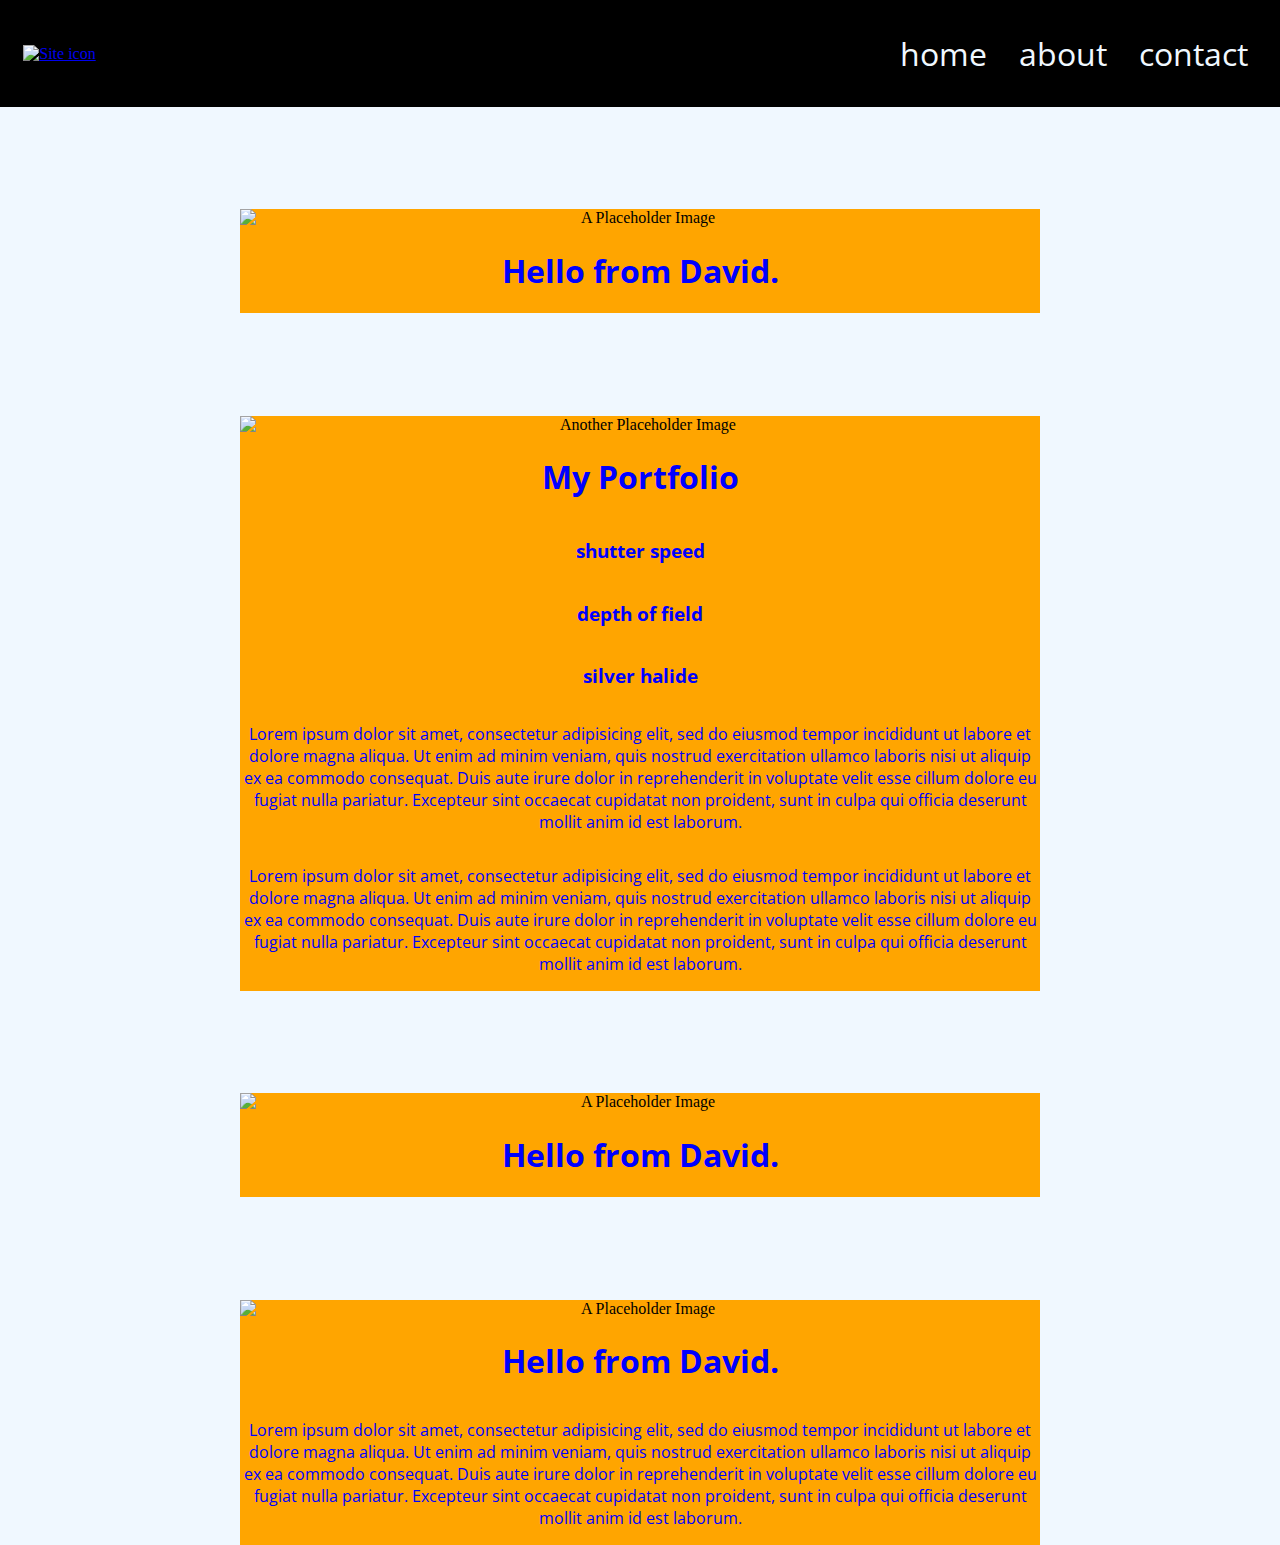
==== index.html @ 85face76 "Added placeholder images, testing and improving page layout" ====
<!DOCTYPE html>
<html lang="en" dir="ltr">
  <head>
    <meta charset="utf-8">
    <link rel="stylesheet" type="text/css" href="style.css">
    <link href="https://fonts.googleapis.com/css?family=Open+Sans" rel="stylesheet">
    <title>David Kolia's Portfolio - Welcome</title>
  </head>


  <body>
    <header class="navBar" role="navigation banner">
      <nav>
        <div class="navIcon">
          <a href="index.html"><img src="/Users/kyder/funky-ducks/portfolio/MyPortfolio/icon1.svg" class="navIcon" alt="Site icon"></img></a>
        </div>
        <div class="navUl">
          <ul>
            <li><a href="index.html" title="Home">home</a></li>
            <li><a href="about.html" title="About David">about</a></li>
            <li><a href="contact.html" title="Contact David">contact</a></li>
          </ul>
        </div>
      </nav>
    </header>




    <main role="main">
      <div class="card">
        <img alt="A Placeholder Image" src="https://i.redd.it/dtoygjvgt0i11.jpg">
        <h1>Hello from David.</h1>
      </div>

      <div class="card">
        <img alt="Another Placeholder Image" src="https://i.redditmedia.com/lWVSqKm1hekhUje8AcGCJel93GcXAsW_cVr0t3EjQbw.jpg?w=722&s=10fbfb83dac9afcf5b5e076b40f13244">
        <h1>My Portfolio</h1>
        <h3>shutter speed</h3>
        <h3>depth of field</h3>
        <h3>silver halide</h3>
        <p>Lorem ipsum dolor sit amet, consectetur adipisicing elit, sed do eiusmod tempor incididunt ut labore et dolore magna aliqua. Ut enim ad minim veniam, quis nostrud exercitation ullamco laboris nisi ut aliquip ex ea commodo consequat. Duis aute irure dolor in reprehenderit in voluptate velit esse cillum dolore eu fugiat nulla pariatur. Excepteur sint occaecat cupidatat non proident, sunt in culpa qui officia deserunt mollit anim id est laborum.</p>
        <p>Lorem ipsum dolor sit amet, consectetur adipisicing elit, sed do eiusmod tempor incididunt ut labore et dolore magna aliqua. Ut enim ad minim veniam, quis nostrud exercitation ullamco laboris nisi ut aliquip ex ea commodo consequat. Duis aute irure dolor in reprehenderit in voluptate velit esse cillum dolore eu fugiat nulla pariatur. Excepteur sint occaecat cupidatat non proident, sunt in culpa qui officia deserunt mollit anim id est laborum.</p>
      </div>

      <div class="card">
        <img alt="A Placeholder Image" src="https://i.redditmedia.com/xhCkfOtULFR5LyXJJDO8wZpYkmNtkreh0zUgO3Hb8dA.jpg?w=720&s=23a09dd692f3dd62eda99cc681eb18fd">
        <h1>Hello from David.</h1>
      </div>

      <div class="card">
        <img alt="A Placeholder Image" src="https://i.imgur.com/Go2mxqg.jpg">
        <h1>Hello from David.</h1>
        <p>Lorem ipsum dolor sit amet, consectetur adipisicing elit, sed do eiusmod tempor incididunt ut labore et dolore magna aliqua. Ut enim ad minim veniam, quis nostrud exercitation ullamco laboris nisi ut aliquip ex ea commodo consequat. Duis aute irure dolor in reprehenderit in voluptate velit esse cillum dolore eu fugiat nulla pariatur. Excepteur sint occaecat cupidatat non proident, sunt in culpa qui officia deserunt mollit anim id est laborum.</p>
      </div>

    </main>
  </body>
</html>
---- style.css ----
body {
  margin: 0;
  padding: 0;
  background-color: aliceblue;
}



/* Beginning of Header Styles */

/* Sets up nav container to fill the space, flex contents, and set their positions */
nav {
  width: 100%;
  background-color: black;
  display: flex;
  justify-content: space-between;
  align-items: center;
  filter: drop-shadow(5px, 5px, 0);
}

/* Virtuals and minimums to ensure consistent, but flexible and responsive sizing of icon with typical viewports */
.navIcon {
  min-width: 7vw;
  max-width: 7vw;
  margin: 1.7%;
  display: flex;
  align-items: center;
}

/* Font and sizing established */
.navUl ul {
  font-family: "Open Sans", sans-serif;
  font-size: 2em;
  display: flex;
  justify-content: space-around;
}

/* Positioning and styling for the li elements */
.navUl li {
  margin-right: 1em;
}

/* Removes defaults and adds styling */
.navUl a {
  text-decoration: none;
  color: aliceblue;
}

/* End of Header Styles */



main {
  display: flex;
  flex-wrap: wrap;
  justify-content: space-evenly;
}



.card {
  min-width: 800px;
  width: 40vw;
  margin-top: 8vw;
  background-color: orange;
  display: flex;
  justify-content: center;
  flex-wrap: wrap;
  text-align: center;
}

.card img {
  width: 100%;
}




h1 {
  font-family: "Open Sans", sans-serif;
  color: blue;
  width: 100%;
}

h2 {
    font-family: "Open Sans", sans-serif;
    color: blue;
    font-size: 4em;
    width: 100%;
}

h3 {
    font-family: "Open Sans", sans-serif;
    color: blue;
    width: 100%;
}

p {
    font-family: "Open Sans", sans-serif;
    color: blue;
    width: 100%;
}
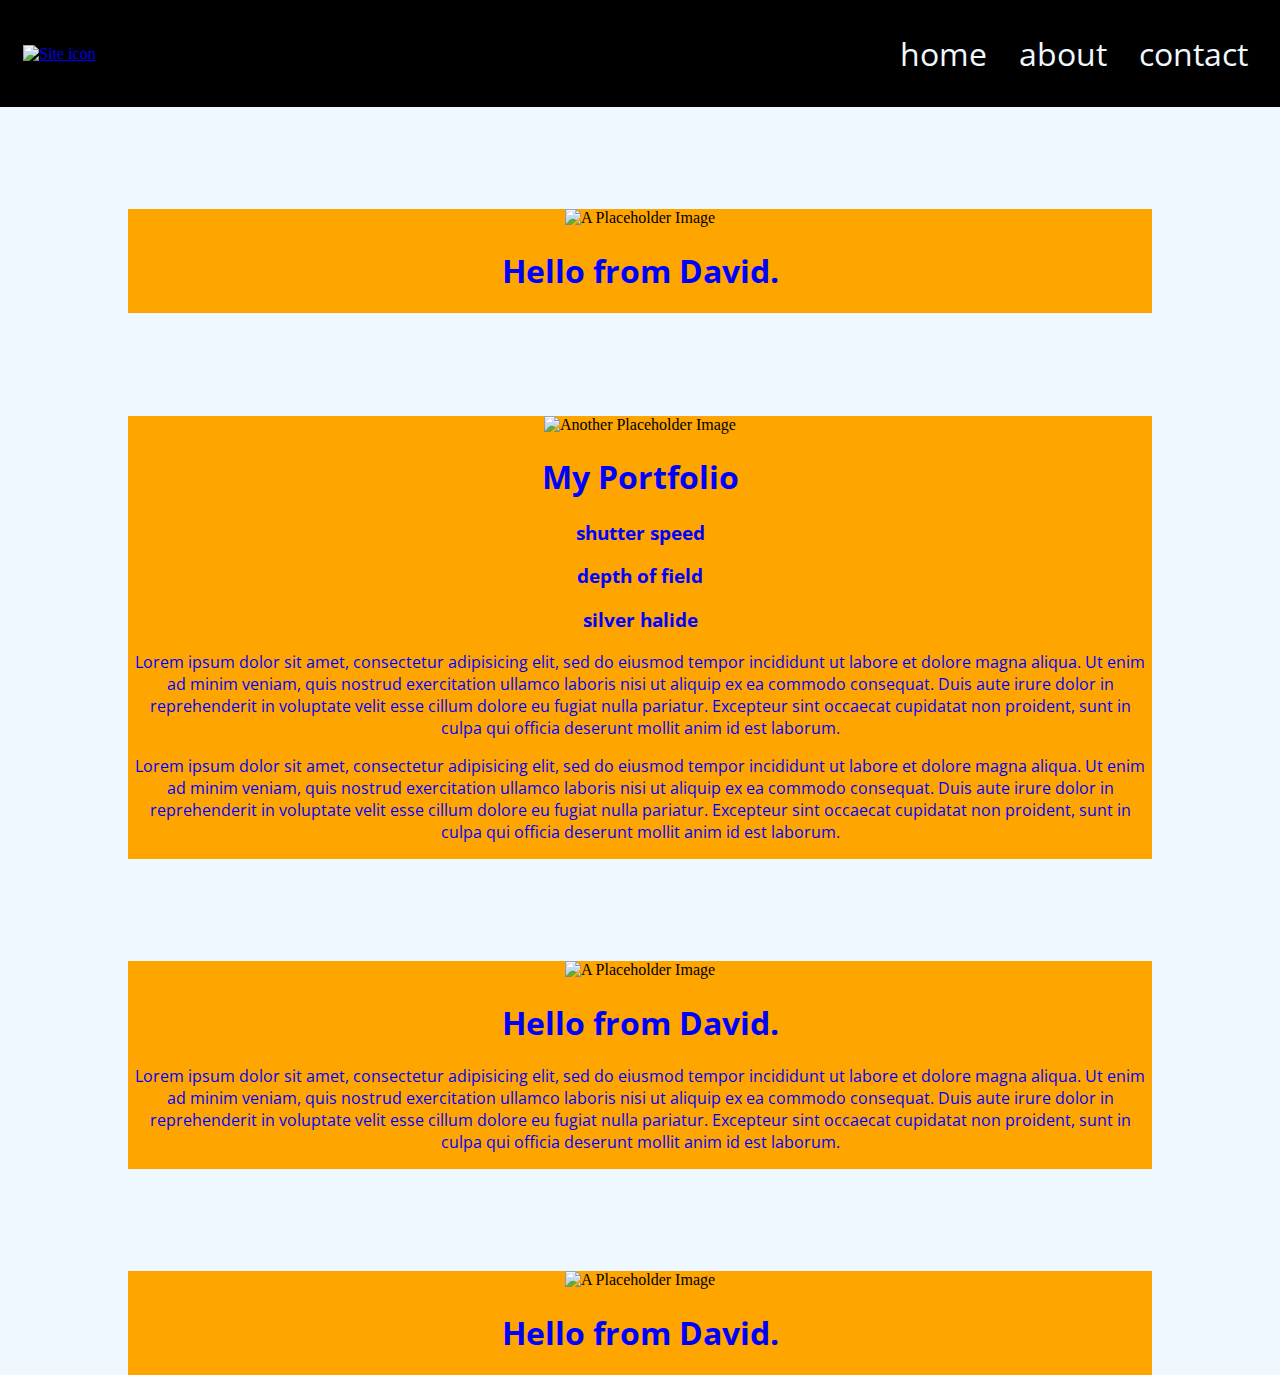
==== commit c67e6285: "Improved overall flow of flexbox layout" ====
--- a/index.html
+++ b/index.html
@@ -44,16 +44,16 @@
       </div>
 
       <div class="card">
-        <img alt="A Placeholder Image" src="https://i.redditmedia.com/xhCkfOtULFR5LyXJJDO8wZpYkmNtkreh0zUgO3Hb8dA.jpg?w=720&s=23a09dd692f3dd62eda99cc681eb18fd">
-        <h1>Hello from David.</h1>
-      </div>
-
-      <div class="card">
         <img alt="A Placeholder Image" src="https://i.imgur.com/Go2mxqg.jpg">
         <h1>Hello from David.</h1>
         <p>Lorem ipsum dolor sit amet, consectetur adipisicing elit, sed do eiusmod tempor incididunt ut labore et dolore magna aliqua. Ut enim ad minim veniam, quis nostrud exercitation ullamco laboris nisi ut aliquip ex ea commodo consequat. Duis aute irure dolor in reprehenderit in voluptate velit esse cillum dolore eu fugiat nulla pariatur. Excepteur sint occaecat cupidatat non proident, sunt in culpa qui officia deserunt mollit anim id est laborum.</p>
       </div>
 
+      <div class="card">
+        <img alt="A Placeholder Image" src="https://i.redditmedia.com/xhCkfOtULFR5LyXJJDO8wZpYkmNtkreh0zUgO3Hb8dA.jpg?w=720&s=23a09dd692f3dd62eda99cc681eb18fd">
+        <h1>Hello from David.</h1>
+      </div>
+
     </main>
   </body>
 </html>
--- a/style.css
+++ b/style.css
@@ -59,18 +59,16 @@
 
 
 .card {
-  min-width: 800px;
+  min-width: 80%;
   width: 40vw;
   margin-top: 8vw;
   background-color: orange;
-  display: flex;
-  justify-content: center;
-  flex-wrap: wrap;
   text-align: center;
 }
 
 .card img {
   width: 100%;
+  height: auto;
 }
 
 
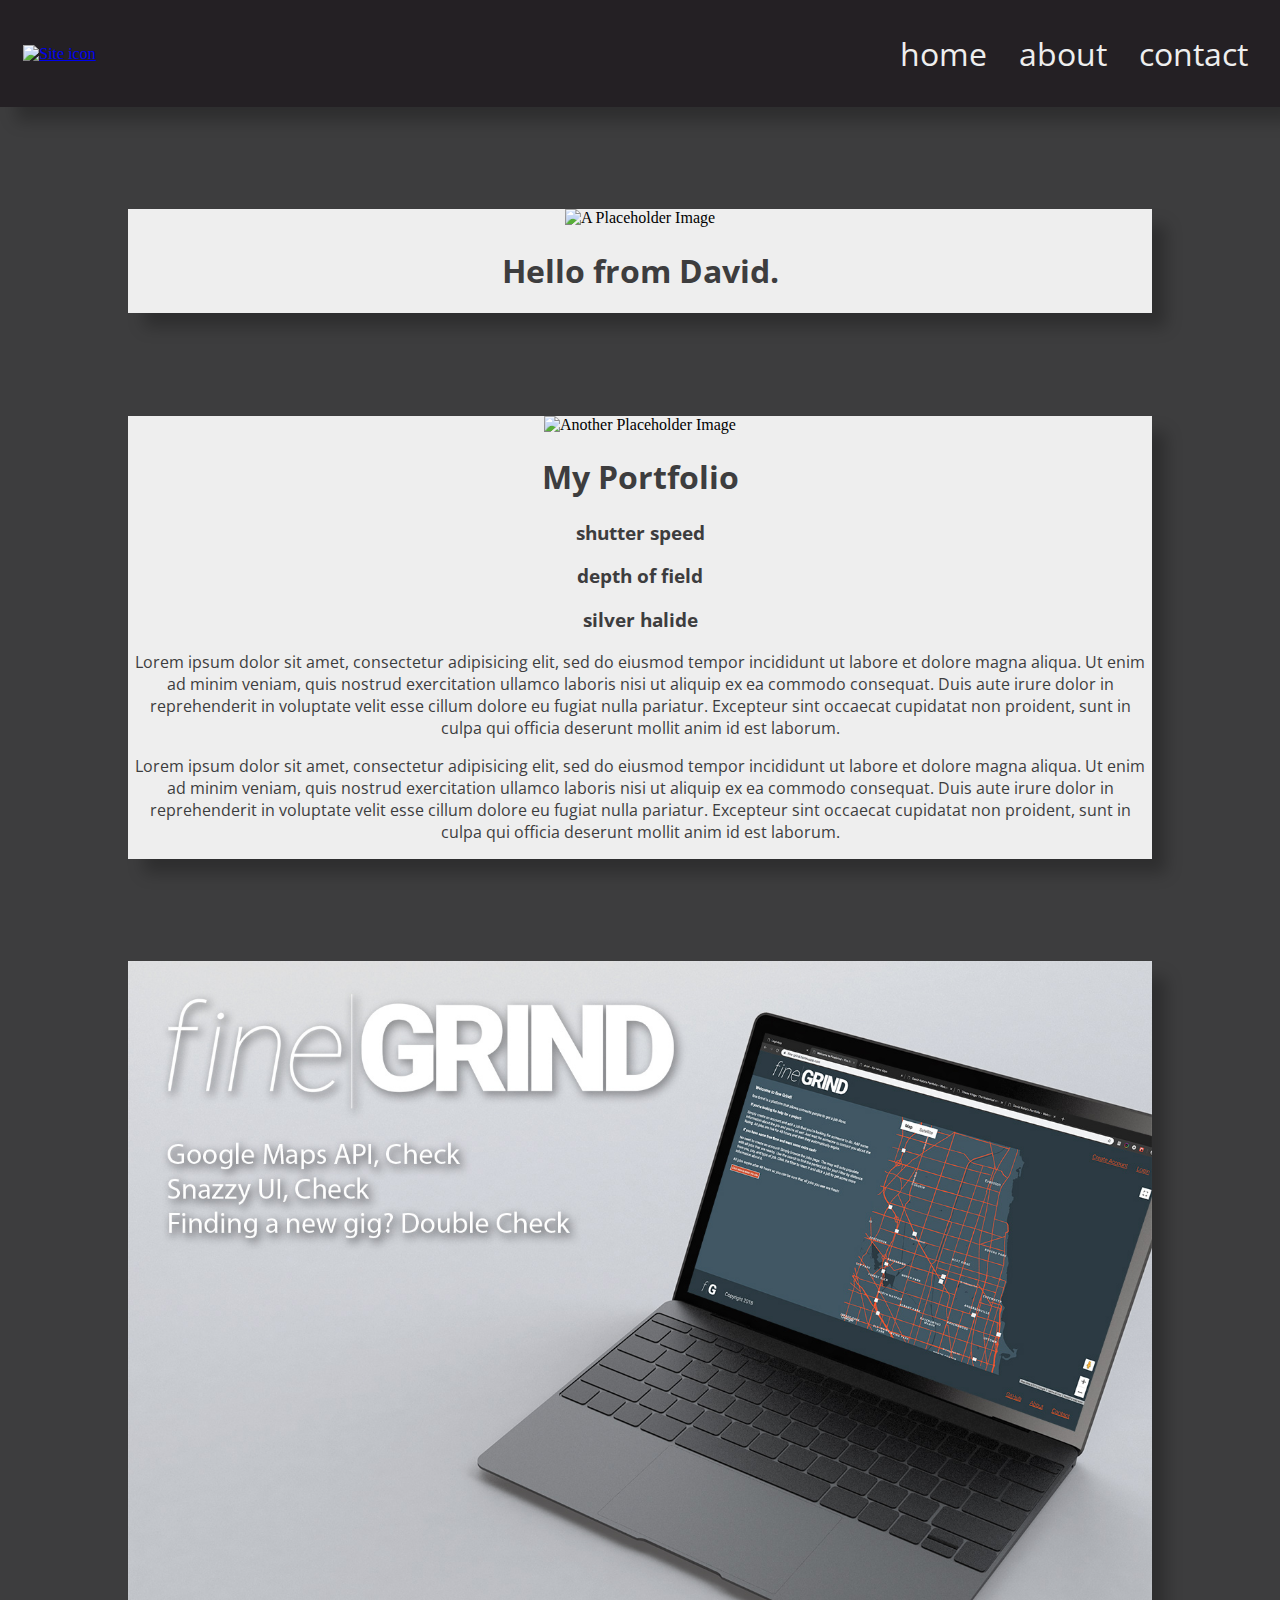
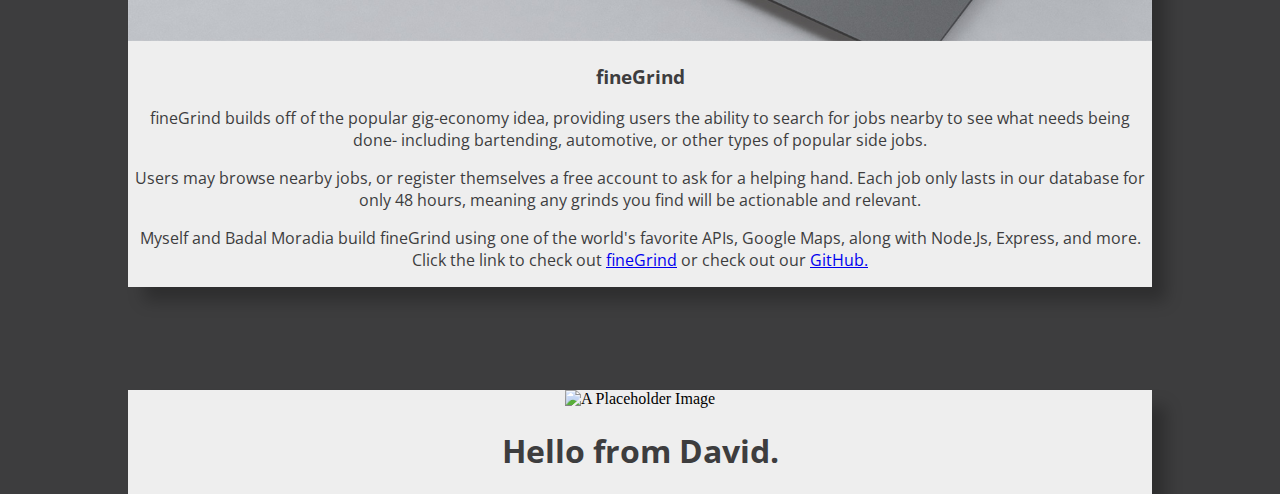
==== commit 7f1b7ef5: "Added images, updated fineGrind Entry" ====
--- a/index.html
+++ b/index.html
@@ -44,9 +44,11 @@
       </div>
 
       <div class="card">
-        <img alt="A Placeholder Image" src="https://i.imgur.com/Go2mxqg.jpg">
-        <h1>Hello from David.</h1>
-        <p>Lorem ipsum dolor sit amet, consectetur adipisicing elit, sed do eiusmod tempor incididunt ut labore et dolore magna aliqua. Ut enim ad minim veniam, quis nostrud exercitation ullamco laboris nisi ut aliquip ex ea commodo consequat. Duis aute irure dolor in reprehenderit in voluptate velit esse cillum dolore eu fugiat nulla pariatur. Excepteur sint occaecat cupidatat non proident, sunt in culpa qui officia deserunt mollit anim id est laborum.</p>
+        <img alt="A Placeholder Image" src="images/FineGrindDemo.jpg">
+        <h3>fineGrind</h3>
+        <p>fineGrind builds off of the popular gig-economy idea, providing users the ability to search for jobs nearby to see what needs being done- including bartending, automotive, or other types of popular side jobs.</p>
+        <p>Users may browse nearby jobs, or register themselves a free account to ask for a helping hand. Each job only lasts in our database for only 48 hours, meaning any grinds you find will be actionable and relevant.</p>
+        <p>Myself and Badal Moradia build fineGrind using one of the world's favorite APIs, Google Maps, along with Node.Js, Express, and more. Click the link to check out <a href="https://fine-grind.herokuapp.com/">fineGrind</a> or check out our <a href="https://github.com/DKolia/FineGrind">GitHub.</a></p>
       </div>
 
       <div class="card">
--- a/style.css
+++ b/style.css
@@ -1,7 +1,7 @@
 body {
   margin: 0;
   padding: 0;
-  background-color: aliceblue;
+  background-color: #3d3d3e;
 }
 
 
@@ -11,11 +11,11 @@
 /* Sets up nav container to fill the space, flex contents, and set their positions */
 nav {
   width: 100%;
-  background-color: black;
+  background-color: #242024;
   display: flex;
   justify-content: space-between;
   align-items: center;
-  filter: drop-shadow(5px, 5px, 0);
+  box-shadow: 15px 15px 15px -1px rgba(0,0,0,0.25);
 }
 
 /* Virtuals and minimums to ensure consistent, but flexible and responsive sizing of icon with typical viewports */
@@ -33,17 +33,19 @@
   font-size: 2em;
   display: flex;
   justify-content: space-around;
+
 }
 
 /* Positioning and styling for the li elements */
 .navUl li {
   margin-right: 1em;
+  list-style-type: none;
 }
 
 /* Removes defaults and adds styling */
 .navUl a {
   text-decoration: none;
-  color: aliceblue;
+  color: #eee;
 }
 
 /* End of Header Styles */
@@ -62,8 +64,9 @@
   min-width: 80%;
   width: 40vw;
   margin-top: 8vw;
-  background-color: orange;
+  background-color: #eee;
   text-align: center;
+  box-shadow: 15px 15px 15px -1px rgba(0,0,0,0.25);
 }
 
 .card img {
@@ -76,25 +79,25 @@
 
 h1 {
   font-family: "Open Sans", sans-serif;
-  color: blue;
+  color: #3d3d3e;
   width: 100%;
 }
 
 h2 {
     font-family: "Open Sans", sans-serif;
-    color: blue;
+    color: #3d3d3e;
     font-size: 4em;
     width: 100%;
 }
 
 h3 {
     font-family: "Open Sans", sans-serif;
-    color: blue;
+    color: #3d3d3e;
     width: 100%;
 }
 
 p {
     font-family: "Open Sans", sans-serif;
-    color: blue;
+    color: #3d3d3e;
     width: 100%;
 }
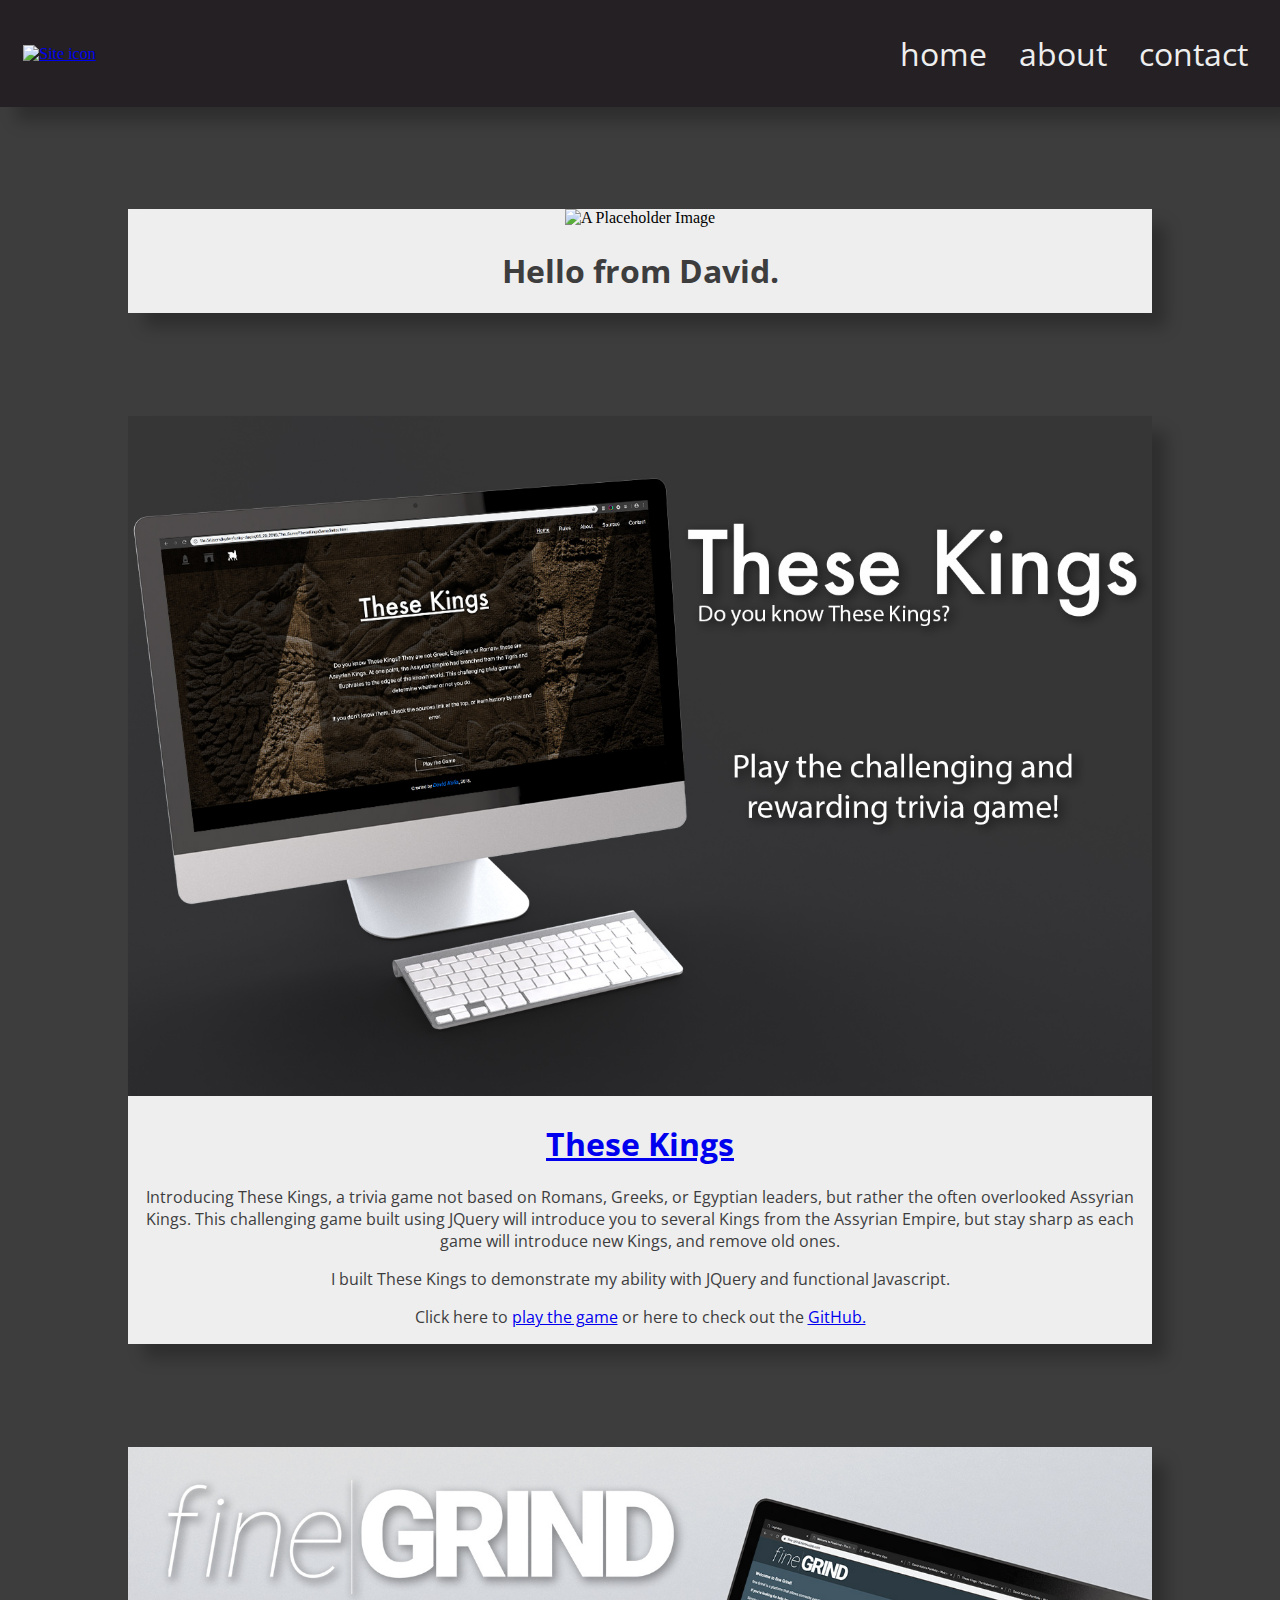
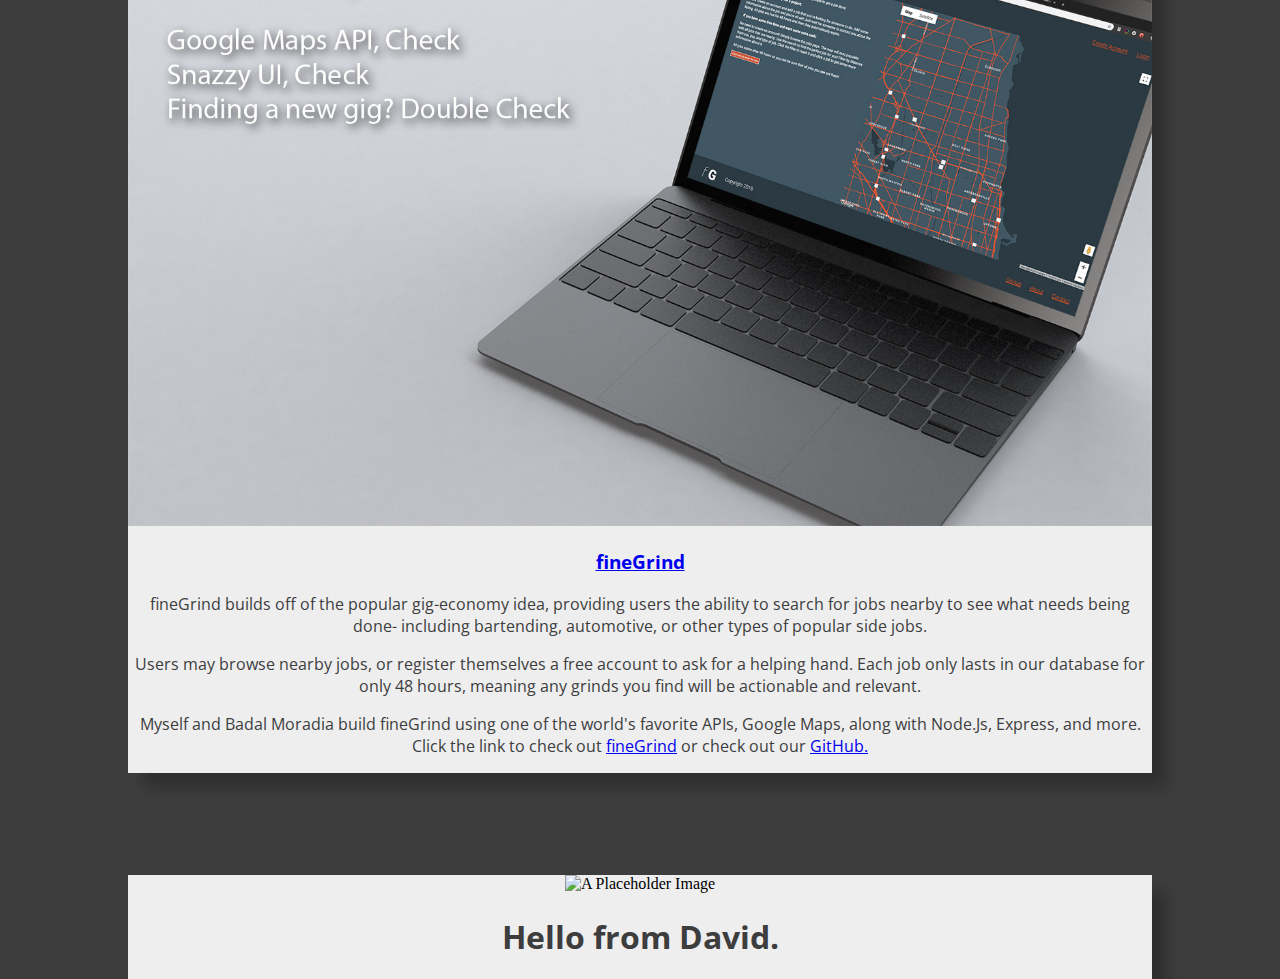
==== commit 444ebb9c: "Added image and These Kings section" ====
--- a/index.html
+++ b/index.html
@@ -34,18 +34,17 @@
       </div>
 
       <div class="card">
-        <img alt="Another Placeholder Image" src="https://i.redditmedia.com/lWVSqKm1hekhUje8AcGCJel93GcXAsW_cVr0t3EjQbw.jpg?w=722&s=10fbfb83dac9afcf5b5e076b40f13244">
-        <h1>My Portfolio</h1>
-        <h3>shutter speed</h3>
-        <h3>depth of field</h3>
-        <h3>silver halide</h3>
-        <p>Lorem ipsum dolor sit amet, consectetur adipisicing elit, sed do eiusmod tempor incididunt ut labore et dolore magna aliqua. Ut enim ad minim veniam, quis nostrud exercitation ullamco laboris nisi ut aliquip ex ea commodo consequat. Duis aute irure dolor in reprehenderit in voluptate velit esse cillum dolore eu fugiat nulla pariatur. Excepteur sint occaecat cupidatat non proident, sunt in culpa qui officia deserunt mollit anim id est laborum.</p>
-        <p>Lorem ipsum dolor sit amet, consectetur adipisicing elit, sed do eiusmod tempor incididunt ut labore et dolore magna aliqua. Ut enim ad minim veniam, quis nostrud exercitation ullamco laboris nisi ut aliquip ex ea commodo consequat. Duis aute irure dolor in reprehenderit in voluptate velit esse cillum dolore eu fugiat nulla pariatur. Excepteur sint occaecat cupidatat non proident, sunt in culpa qui officia deserunt mollit anim id est laborum.</p>
+        <img alt="A computer with the game, these kings loaded onto it" src="images/TheseKingsMockup.jpg">
+        <h1><a href="https://github.com/DKolia/TheseKingsGame">These Kings</a></h1>
+        <p>Introducing These Kings, a trivia game not based on Romans, Greeks, or Egyptian leaders, but rather the often overlooked Assyrian Kings. This challenging game built using JQuery will introduce you to several Kings from the Assyrian Empire, but stay sharp as each game will introduce new Kings, and remove old ones.</p>
+        <p></p>
+        <p>I built These Kings to demonstrate my ability with JQuery and functional Javascript.</p>
+        <p>Click here to <a href="https://dkolia.github.io/TheseKingsGame/">play the game</a> or here to check out the <a href="https://github.com/DKolia/TheseKingsGame">GitHub.</a></p>
       </div>
 
       <div class="card">
-        <img alt="A Placeholder Image" src="images/FineGrindDemo.jpg">
-        <h3>fineGrind</h3>
+        <img alt="A laptop with fine grind loaded onto it" src="images/FineGrindDemo.jpg">
+        <h3><a href="https://fine-grind.herokuapp.com/">fineGrind</a></h3>
         <p>fineGrind builds off of the popular gig-economy idea, providing users the ability to search for jobs nearby to see what needs being done- including bartending, automotive, or other types of popular side jobs.</p>
         <p>Users may browse nearby jobs, or register themselves a free account to ask for a helping hand. Each job only lasts in our database for only 48 hours, meaning any grinds you find will be actionable and relevant.</p>
         <p>Myself and Badal Moradia build fineGrind using one of the world's favorite APIs, Google Maps, along with Node.Js, Express, and more. Click the link to check out <a href="https://fine-grind.herokuapp.com/">fineGrind</a> or check out our <a href="https://github.com/DKolia/FineGrind">GitHub.</a></p>
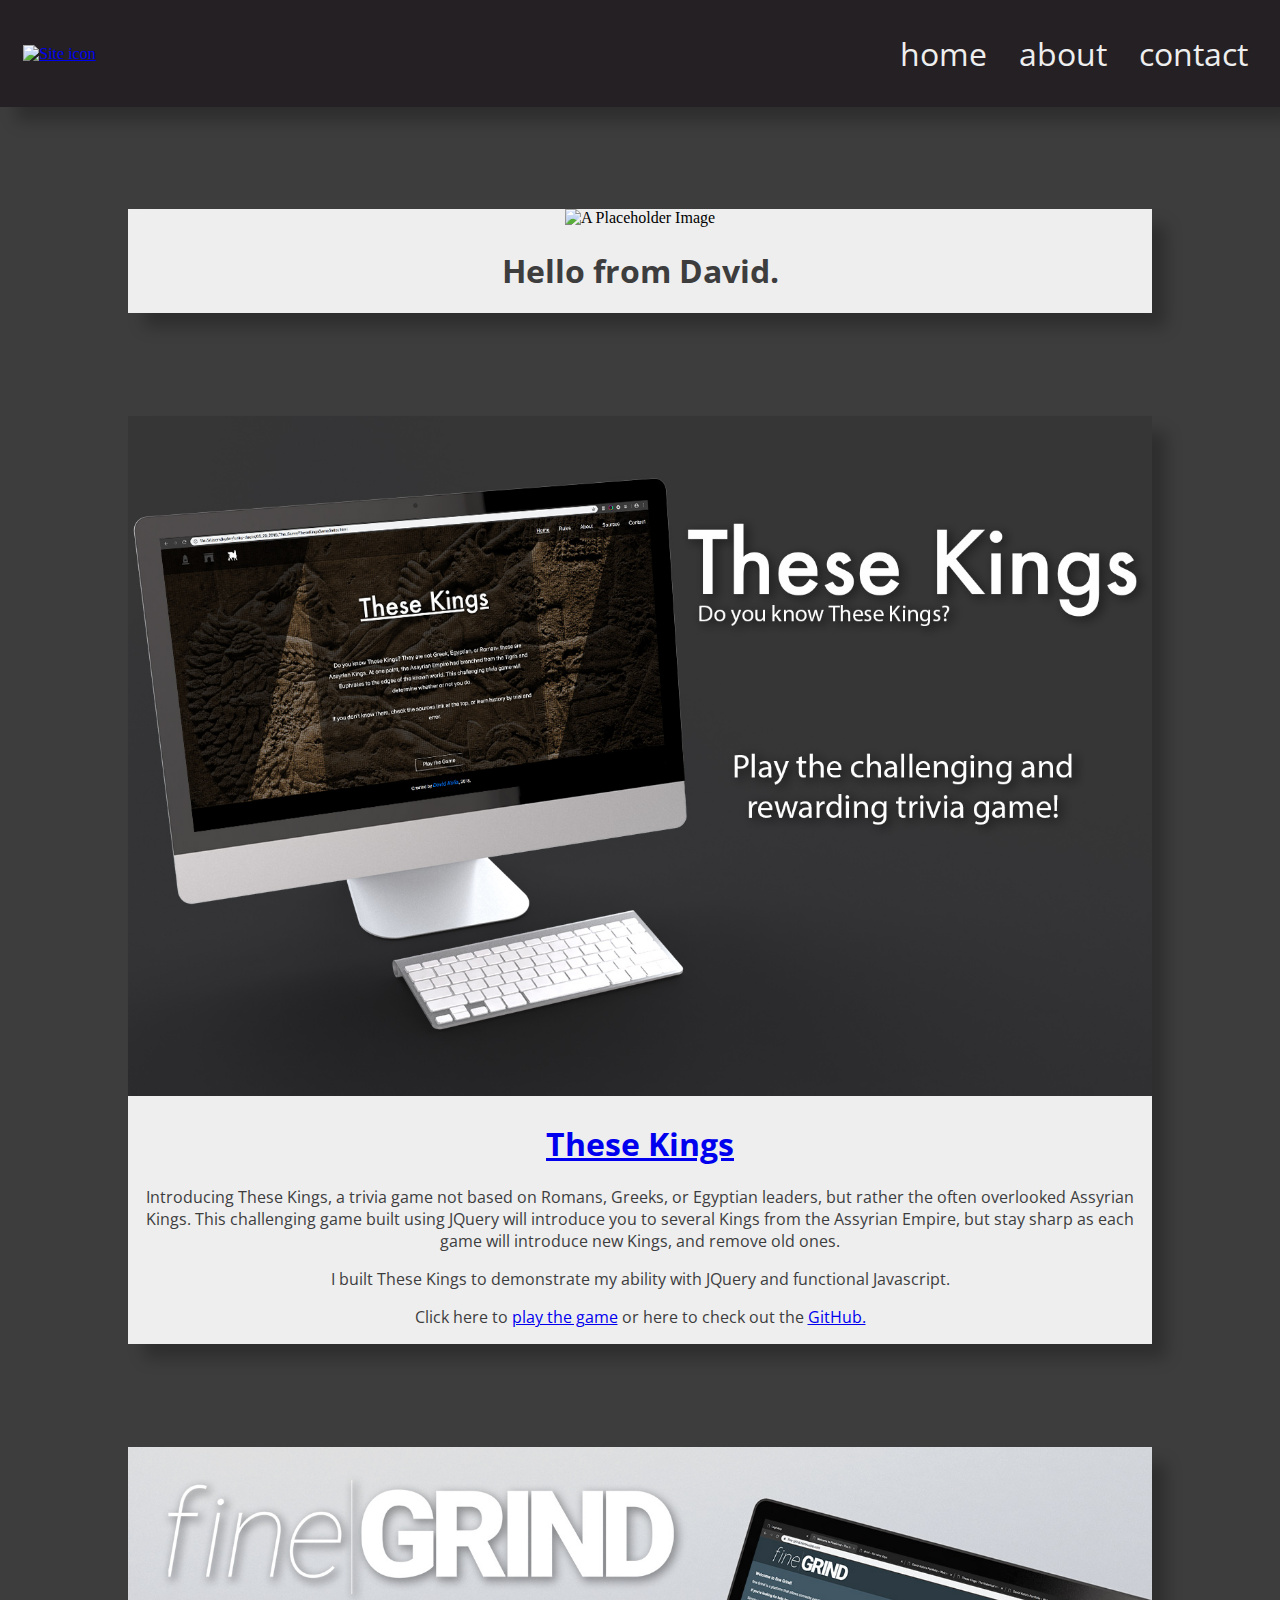
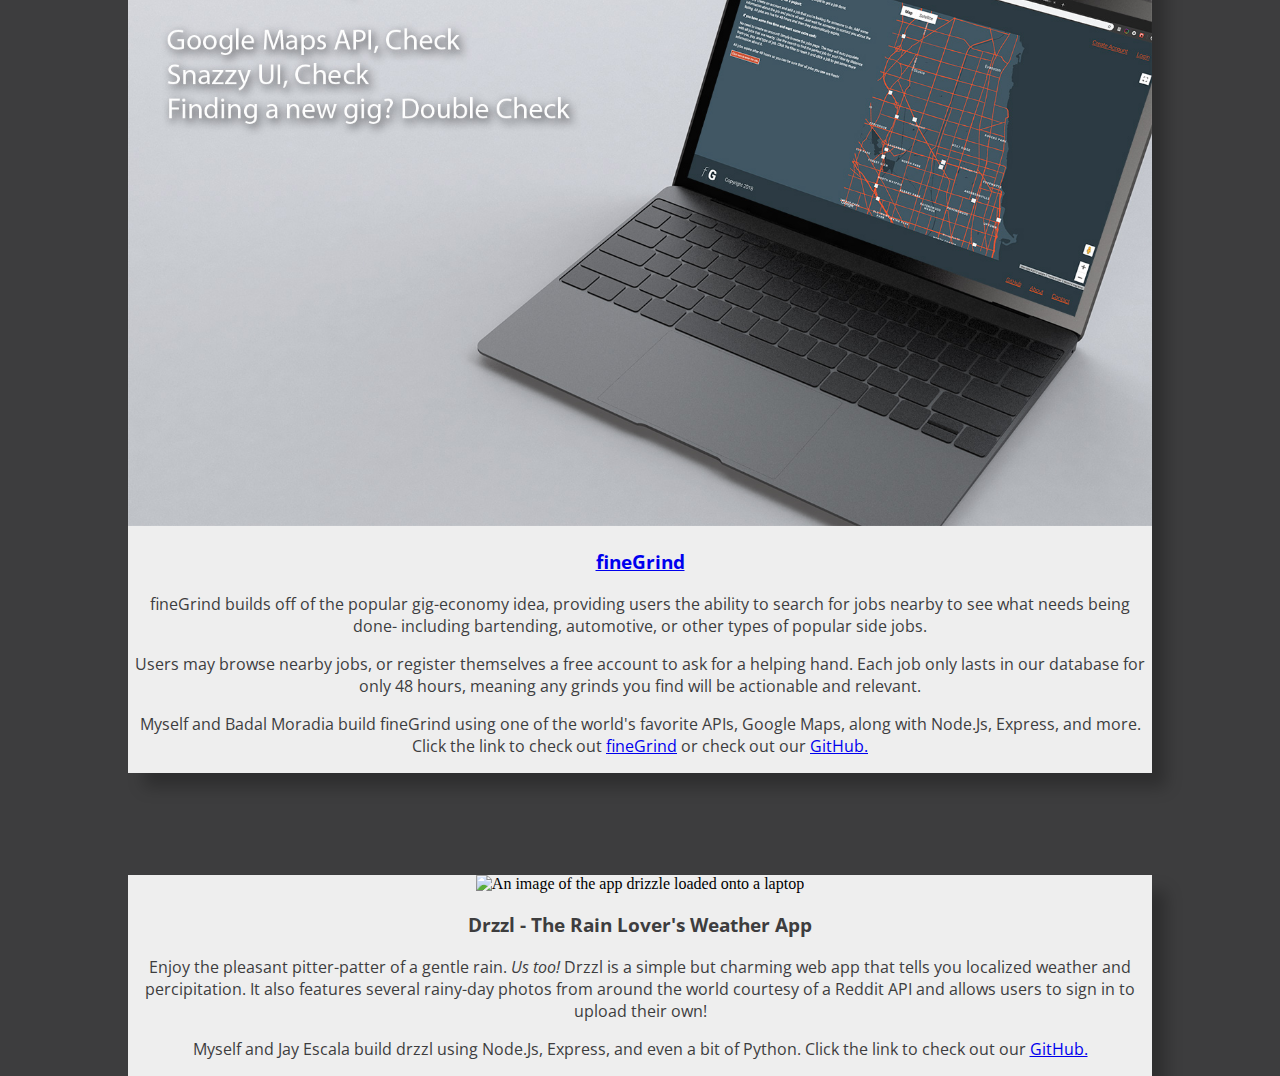
==== commit c041324a: "Added drzzl app section." ====
--- a/index.html
+++ b/index.html
@@ -51,8 +51,10 @@
       </div>
 
       <div class="card">
-        <img alt="A Placeholder Image" src="https://i.redditmedia.com/xhCkfOtULFR5LyXJJDO8wZpYkmNtkreh0zUgO3Hb8dA.jpg?w=720&s=23a09dd692f3dd62eda99cc681eb18fd">
-        <h1>Hello from David.</h1>
+        <img alt="An image of the app drizzle loaded onto a laptop" src="https://i.redditmedia.com/xhCkfOtULFR5LyXJJDO8wZpYkmNtkreh0zUgO3Hb8dA.jpg?w=720&s=23a09dd692f3dd62eda99cc681eb18fd">
+        <h3>Drzzl - The Rain Lover's Weather App</h3>
+        <p>Enjoy the pleasant pitter-patter of a gentle rain. <em>Us too!</em> Drzzl is a simple but charming web app that tells you localized weather and percipitation. It also features several rainy-day photos from around the world courtesy of a Reddit API and allows users to sign in to upload their own!</p>
+        <p>Myself and Jay Escala build drzzl using Node.Js, Express, and even a bit of Python. Click the link to check out our <a href="https://github.com/JayEscala/drzzl_app">GitHub.</a></p>
       </div>
 
     </main>
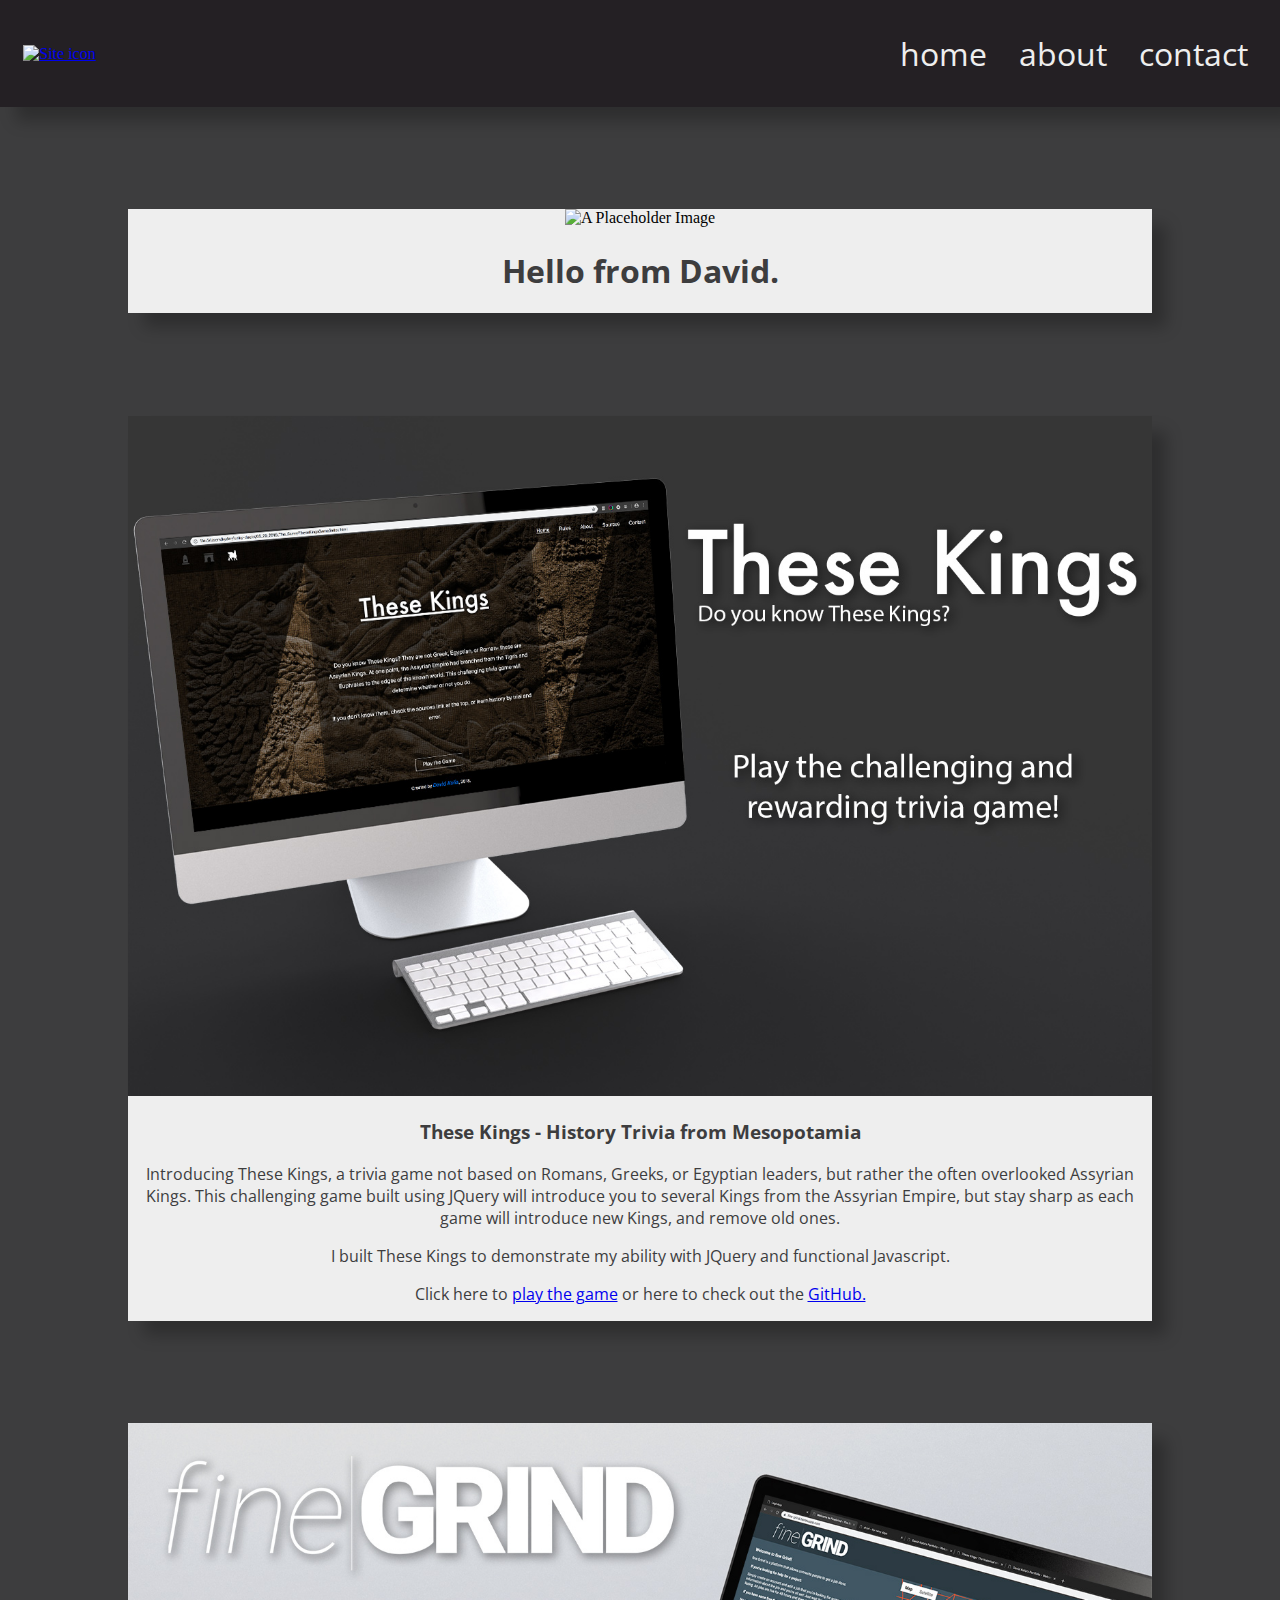
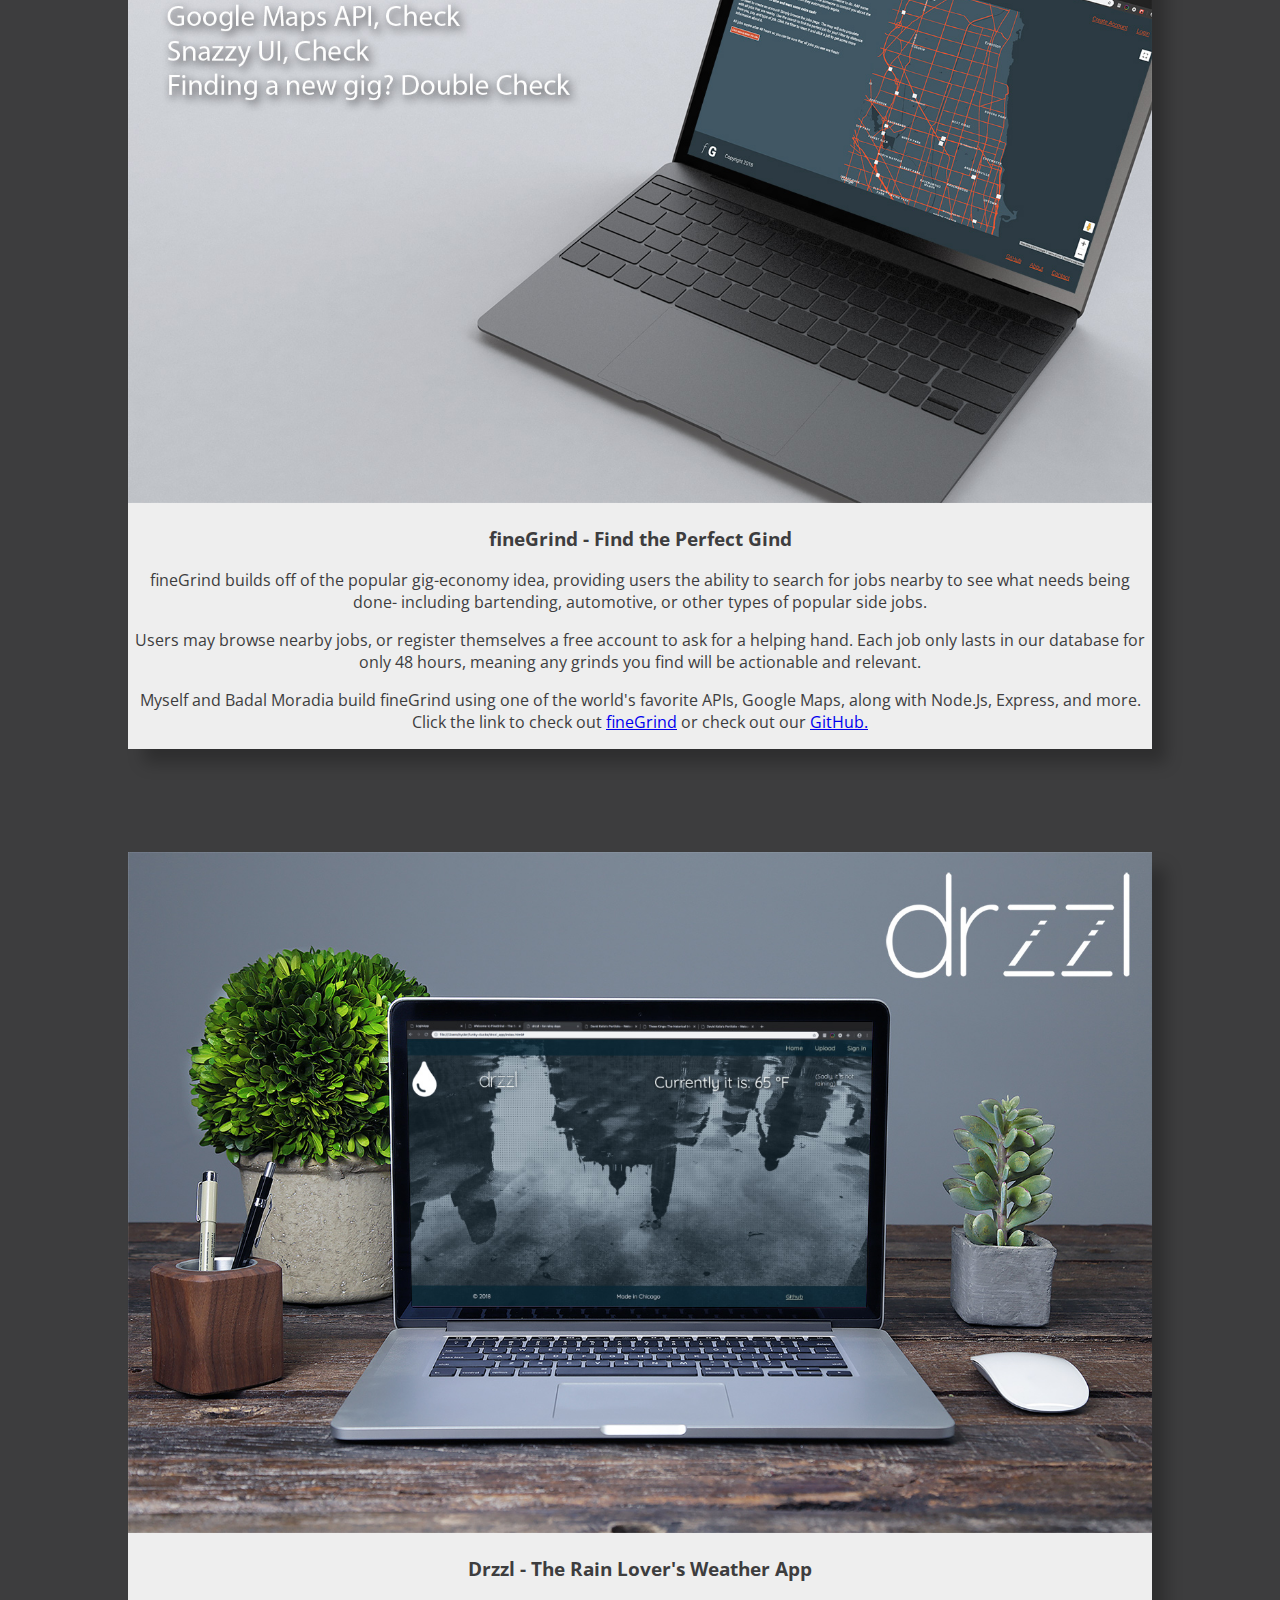
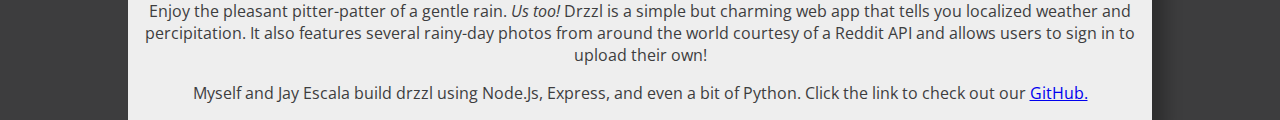
==== commit d05736c7: "Altered H-tags, added drzzl images" ====
--- a/index.html
+++ b/index.html
@@ -35,7 +35,7 @@
 
       <div class="card">
         <img alt="A computer with the game, these kings loaded onto it" src="images/TheseKingsMockup.jpg">
-        <h1><a href="https://github.com/DKolia/TheseKingsGame">These Kings</a></h1>
+        <h3>These Kings - History Trivia from Mesopotamia</h3>
         <p>Introducing These Kings, a trivia game not based on Romans, Greeks, or Egyptian leaders, but rather the often overlooked Assyrian Kings. This challenging game built using JQuery will introduce you to several Kings from the Assyrian Empire, but stay sharp as each game will introduce new Kings, and remove old ones.</p>
         <p></p>
         <p>I built These Kings to demonstrate my ability with JQuery and functional Javascript.</p>
@@ -44,14 +44,14 @@
 
       <div class="card">
         <img alt="A laptop with fine grind loaded onto it" src="images/FineGrindDemo.jpg">
-        <h3><a href="https://fine-grind.herokuapp.com/">fineGrind</a></h3>
+        <h3>fineGrind - Find the Perfect Gind</h3>
         <p>fineGrind builds off of the popular gig-economy idea, providing users the ability to search for jobs nearby to see what needs being done- including bartending, automotive, or other types of popular side jobs.</p>
         <p>Users may browse nearby jobs, or register themselves a free account to ask for a helping hand. Each job only lasts in our database for only 48 hours, meaning any grinds you find will be actionable and relevant.</p>
         <p>Myself and Badal Moradia build fineGrind using one of the world's favorite APIs, Google Maps, along with Node.Js, Express, and more. Click the link to check out <a href="https://fine-grind.herokuapp.com/">fineGrind</a> or check out our <a href="https://github.com/DKolia/FineGrind">GitHub.</a></p>
       </div>
 
       <div class="card">
-        <img alt="An image of the app drizzle loaded onto a laptop" src="https://i.redditmedia.com/xhCkfOtULFR5LyXJJDO8wZpYkmNtkreh0zUgO3Hb8dA.jpg?w=720&s=23a09dd692f3dd62eda99cc681eb18fd">
+        <img alt="An image of the app drizzle loaded onto a laptop" src="images/DrzzlMockup.jpg">
         <h3>Drzzl - The Rain Lover's Weather App</h3>
         <p>Enjoy the pleasant pitter-patter of a gentle rain. <em>Us too!</em> Drzzl is a simple but charming web app that tells you localized weather and percipitation. It also features several rainy-day photos from around the world courtesy of a Reddit API and allows users to sign in to upload their own!</p>
         <p>Myself and Jay Escala build drzzl using Node.Js, Express, and even a bit of Python. Click the link to check out our <a href="https://github.com/JayEscala/drzzl_app">GitHub.</a></p>
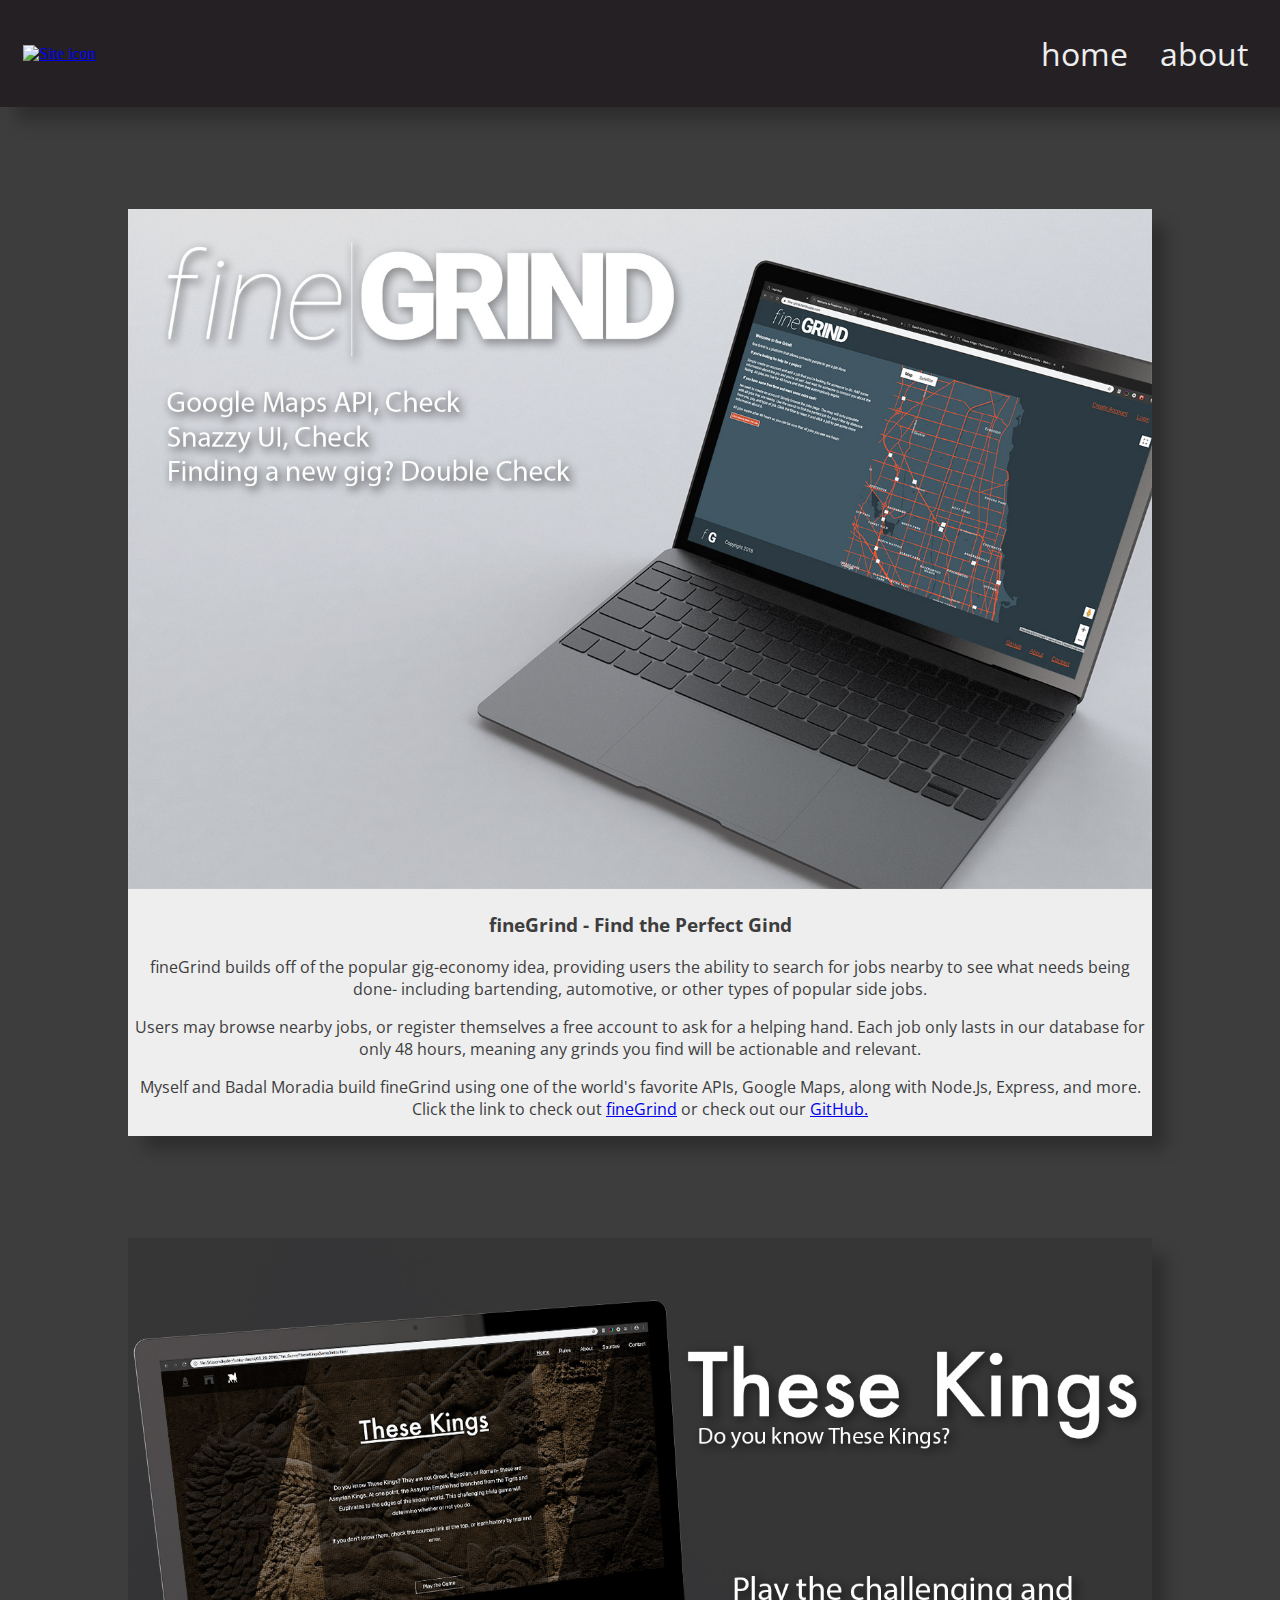
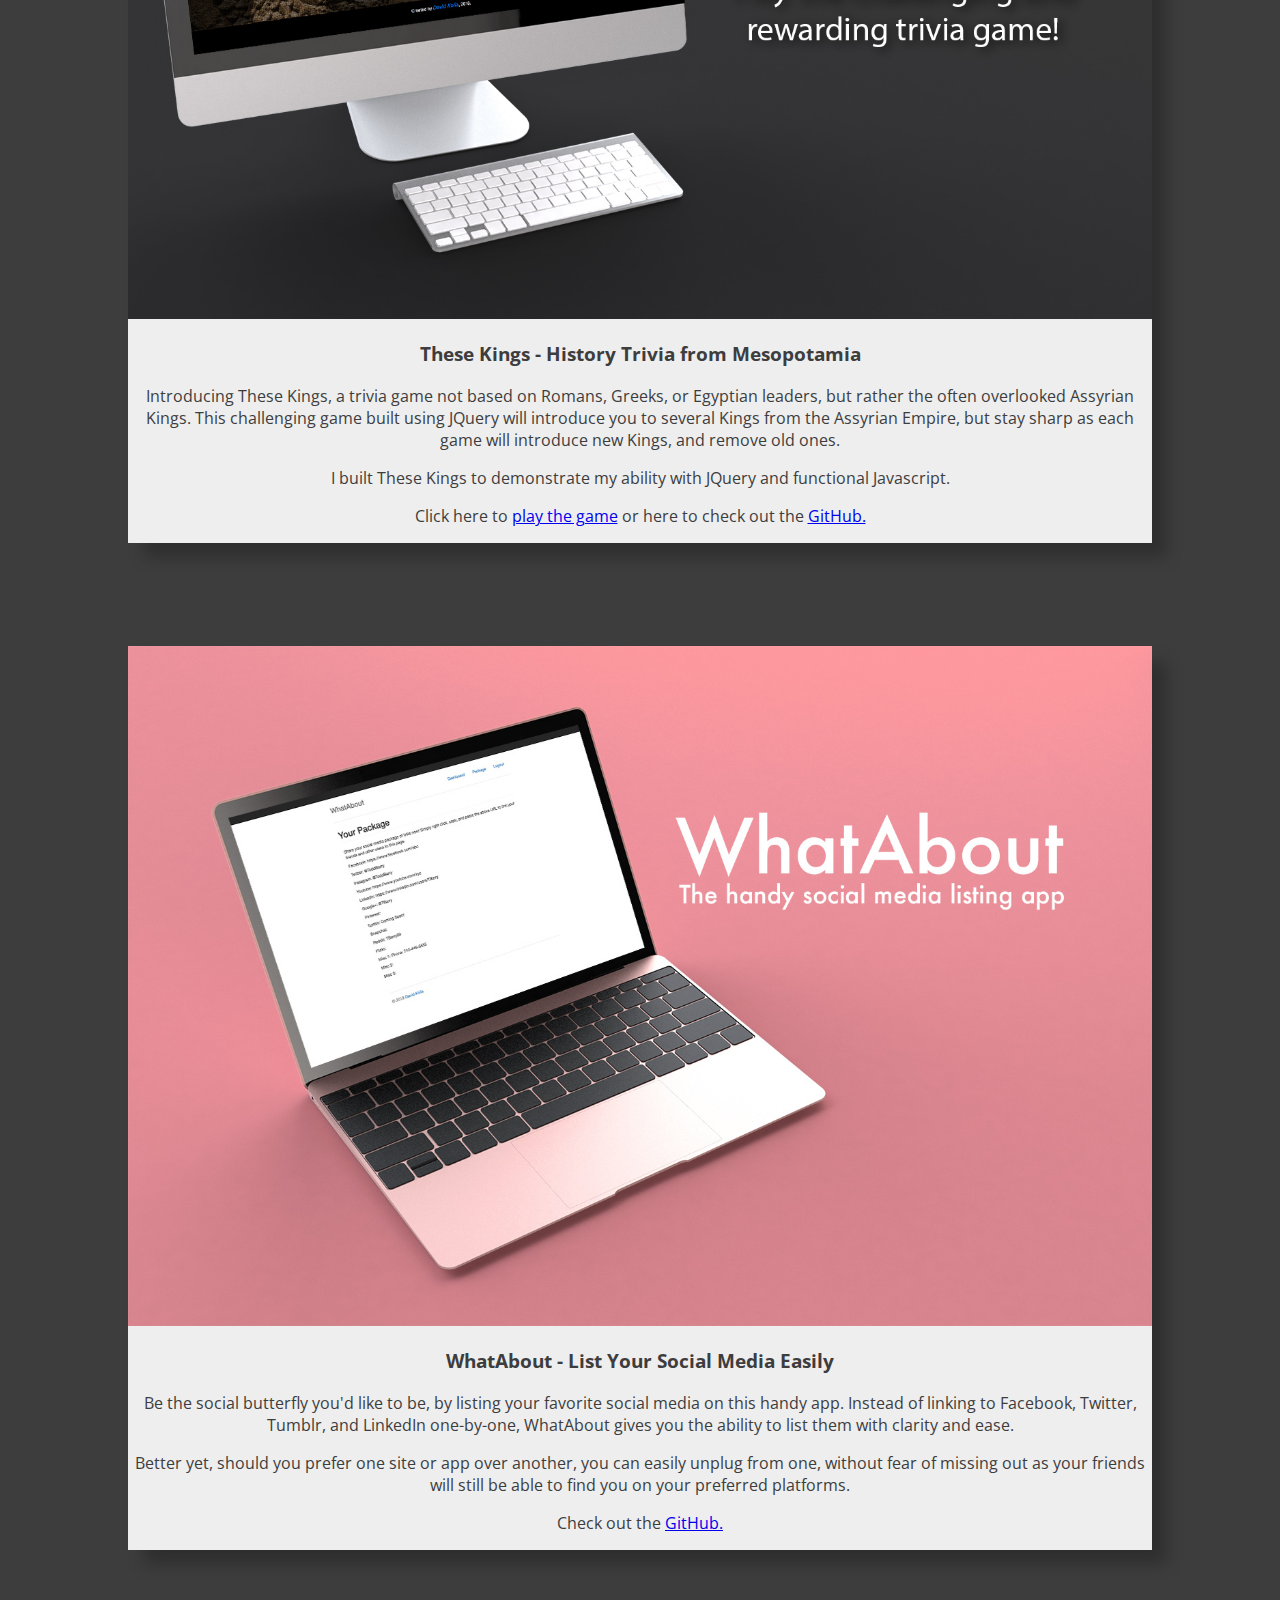
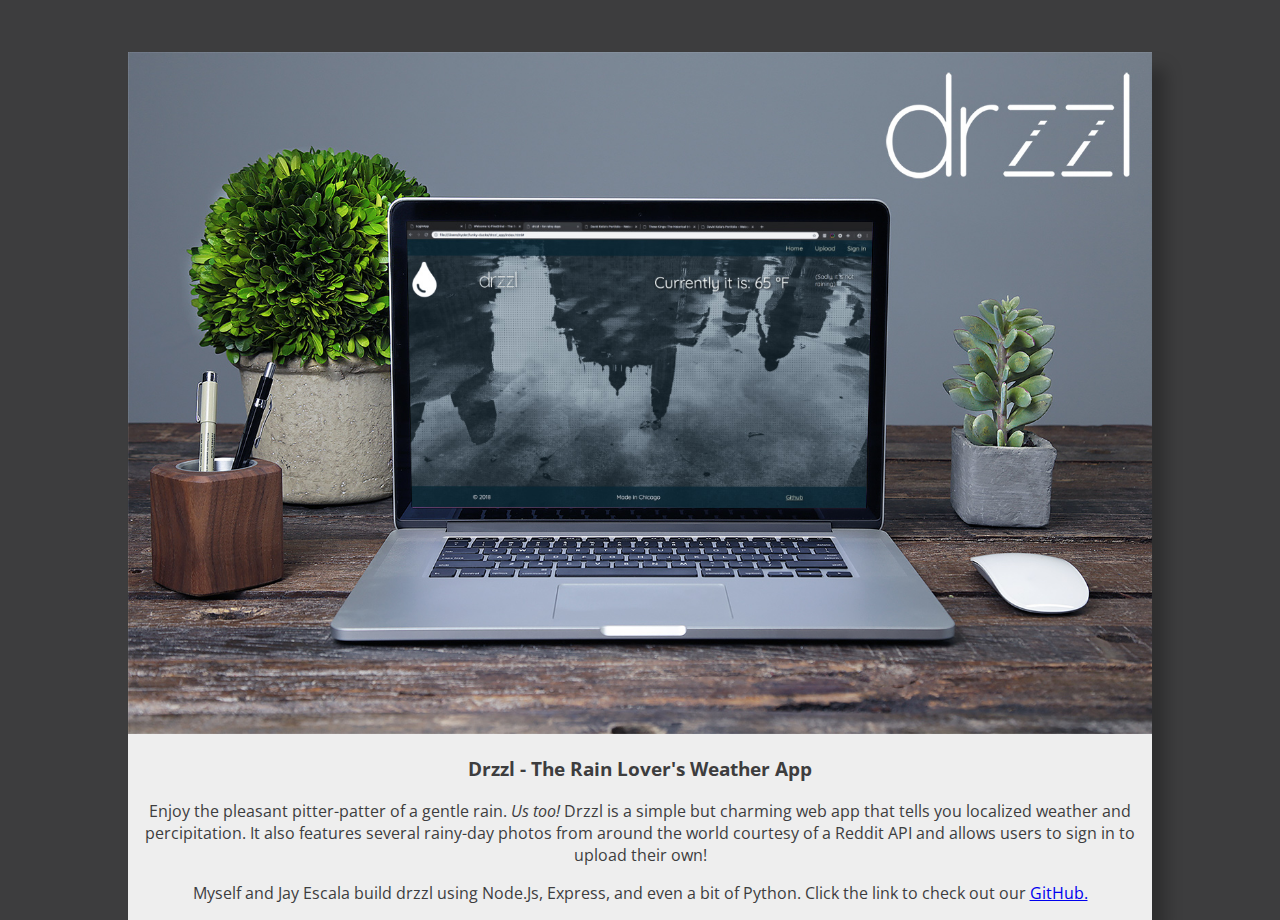
==== commit c64d8da9: "Updated About page, added images" ====
--- a/index.html
+++ b/index.html
@@ -18,19 +18,20 @@
           <ul>
             <li><a href="index.html" title="Home">home</a></li>
             <li><a href="about.html" title="About David">about</a></li>
-            <li><a href="contact.html" title="Contact David">contact</a></li>
+            <!-- <li><a href="contact.html" title="Contact David">contact</a></li> -->
           </ul>
         </div>
       </nav>
     </header>
 
 
-
-
     <main role="main">
       <div class="card">
-        <img alt="A Placeholder Image" src="https://i.redd.it/dtoygjvgt0i11.jpg">
-        <h1>Hello from David.</h1>
+        <img alt="A laptop with fine grind loaded onto it" src="images/FineGrindDemo.jpg">
+        <h3>fineGrind - Find the Perfect Gind</h3>
+        <p>fineGrind builds off of the popular gig-economy idea, providing users the ability to search for jobs nearby to see what needs being done- including bartending, automotive, or other types of popular side jobs.</p>
+        <p>Users may browse nearby jobs, or register themselves a free account to ask for a helping hand. Each job only lasts in our database for only 48 hours, meaning any grinds you find will be actionable and relevant.</p>
+        <p>Myself and Badal Moradia build fineGrind using one of the world's favorite APIs, Google Maps, along with Node.Js, Express, and more. Click the link to check out <a href="https://fine-grind.herokuapp.com/">fineGrind</a> or check out our <a href="https://github.com/DKolia/FineGrind">GitHub.</a></p>
       </div>
 
       <div class="card">
@@ -43,11 +44,11 @@
       </div>
 
       <div class="card">
-        <img alt="A laptop with fine grind loaded onto it" src="images/FineGrindDemo.jpg">
-        <h3>fineGrind - Find the Perfect Gind</h3>
-        <p>fineGrind builds off of the popular gig-economy idea, providing users the ability to search for jobs nearby to see what needs being done- including bartending, automotive, or other types of popular side jobs.</p>
-        <p>Users may browse nearby jobs, or register themselves a free account to ask for a helping hand. Each job only lasts in our database for only 48 hours, meaning any grinds you find will be actionable and relevant.</p>
-        <p>Myself and Badal Moradia build fineGrind using one of the world's favorite APIs, Google Maps, along with Node.Js, Express, and more. Click the link to check out <a href="https://fine-grind.herokuapp.com/">fineGrind</a> or check out our <a href="https://github.com/DKolia/FineGrind">GitHub.</a></p>
+        <img alt="An image of the What About app on a laptop" src="images/WhatAboutMockup.jpg">
+        <h3>WhatAbout - List Your Social Media Easily</h3>
+        <p>Be the social butterfly you'd like to be, by listing your favorite social media on this handy app. Instead of linking to Facebook, Twitter, Tumblr, and LinkedIn one-by-one, WhatAbout gives you the ability to list them with clarity and ease.</p>
+        <p>Better yet, should you prefer one site or app over another, you can easily unplug from one, without fear of missing out as your friends will still be able to find you on your preferred platforms.</p>
+        <p>Check out the <a href="https://github.com/DKolia/WhatAboutApp">GitHub.</a></p>
       </div>
 
       <div class="card">
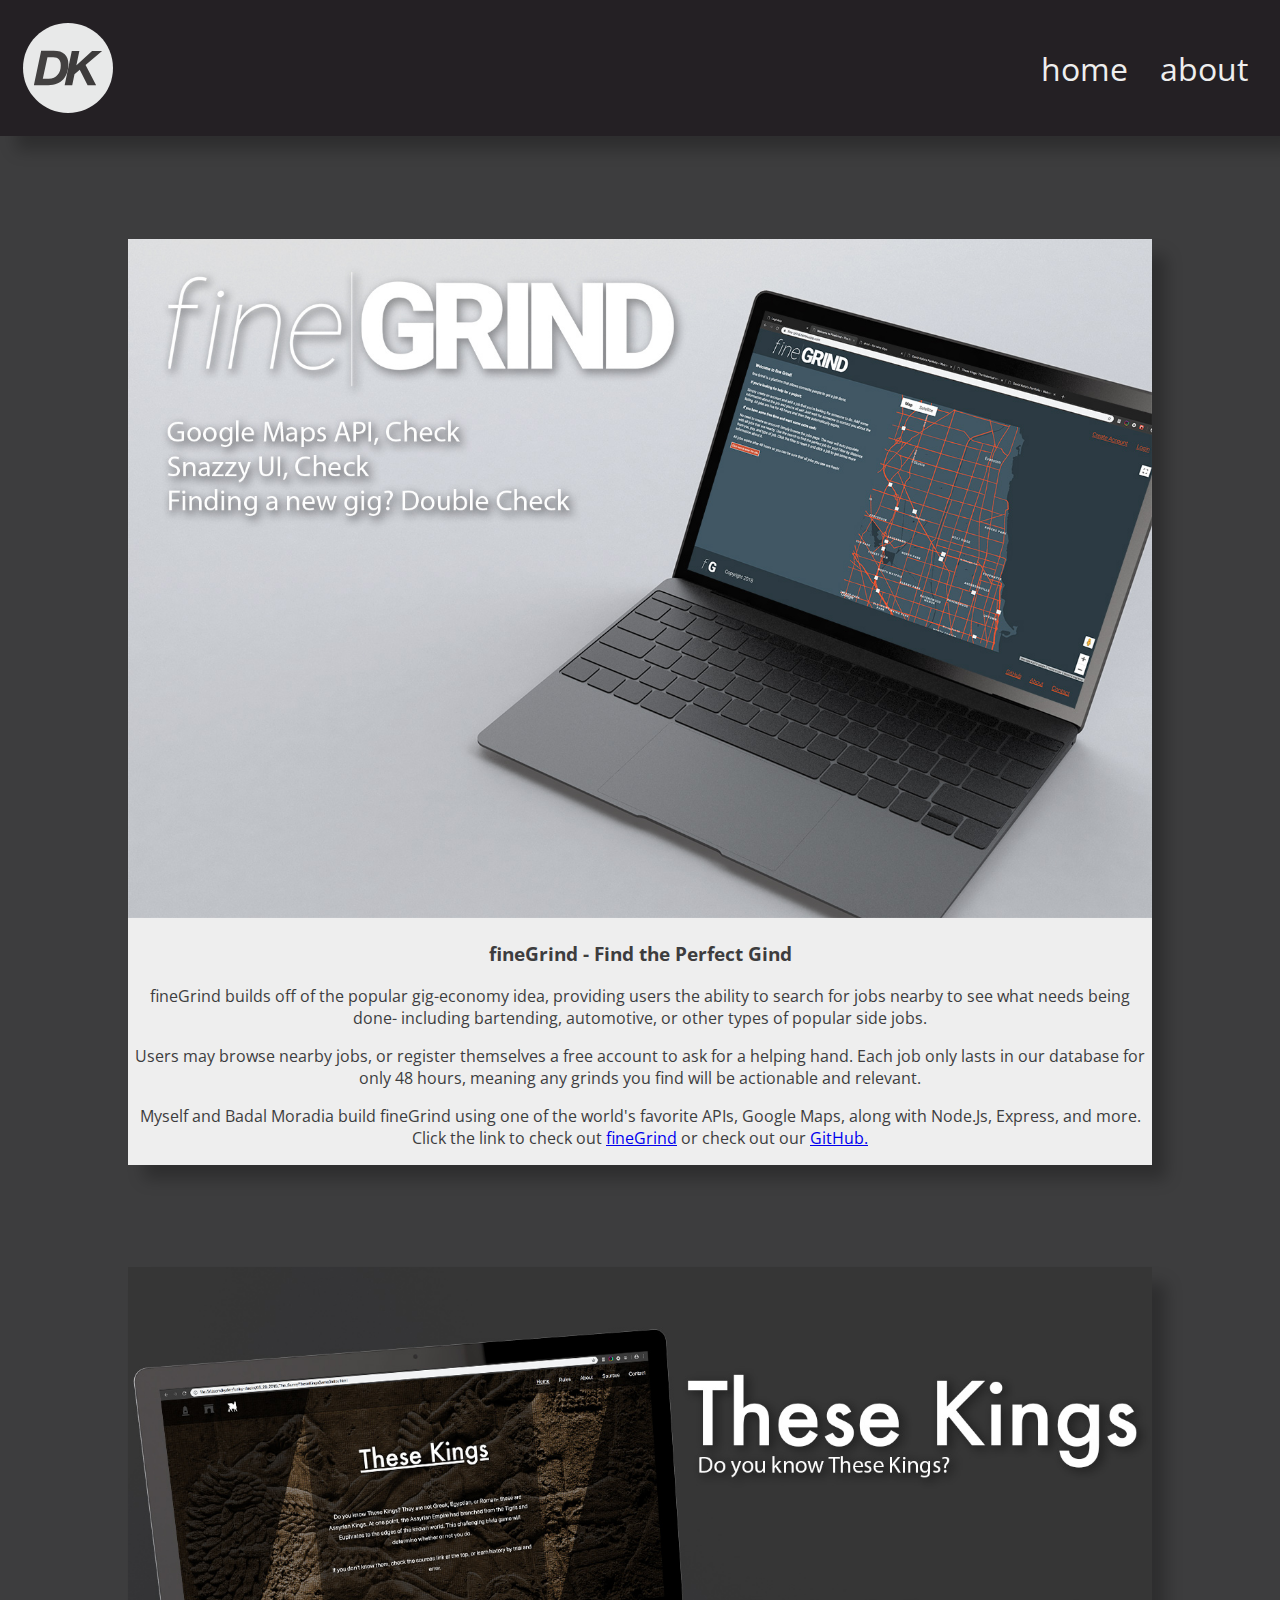
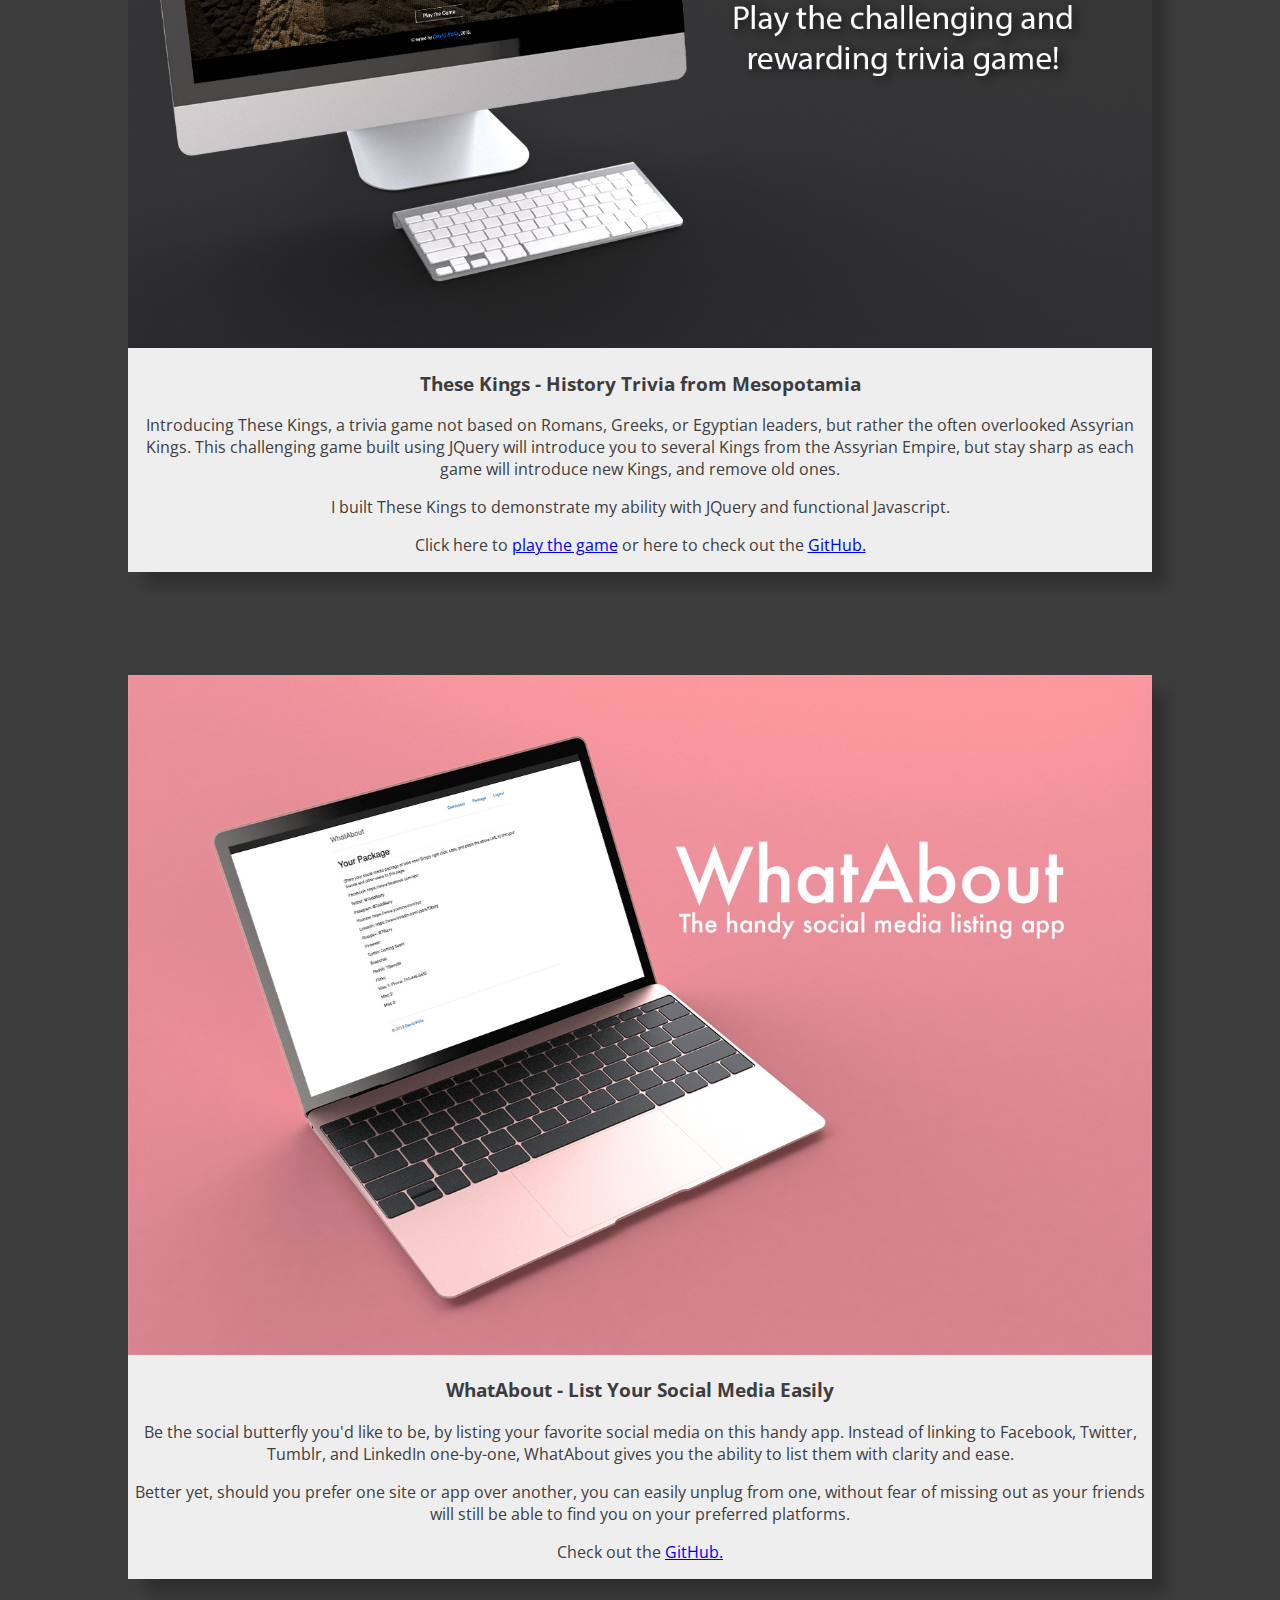
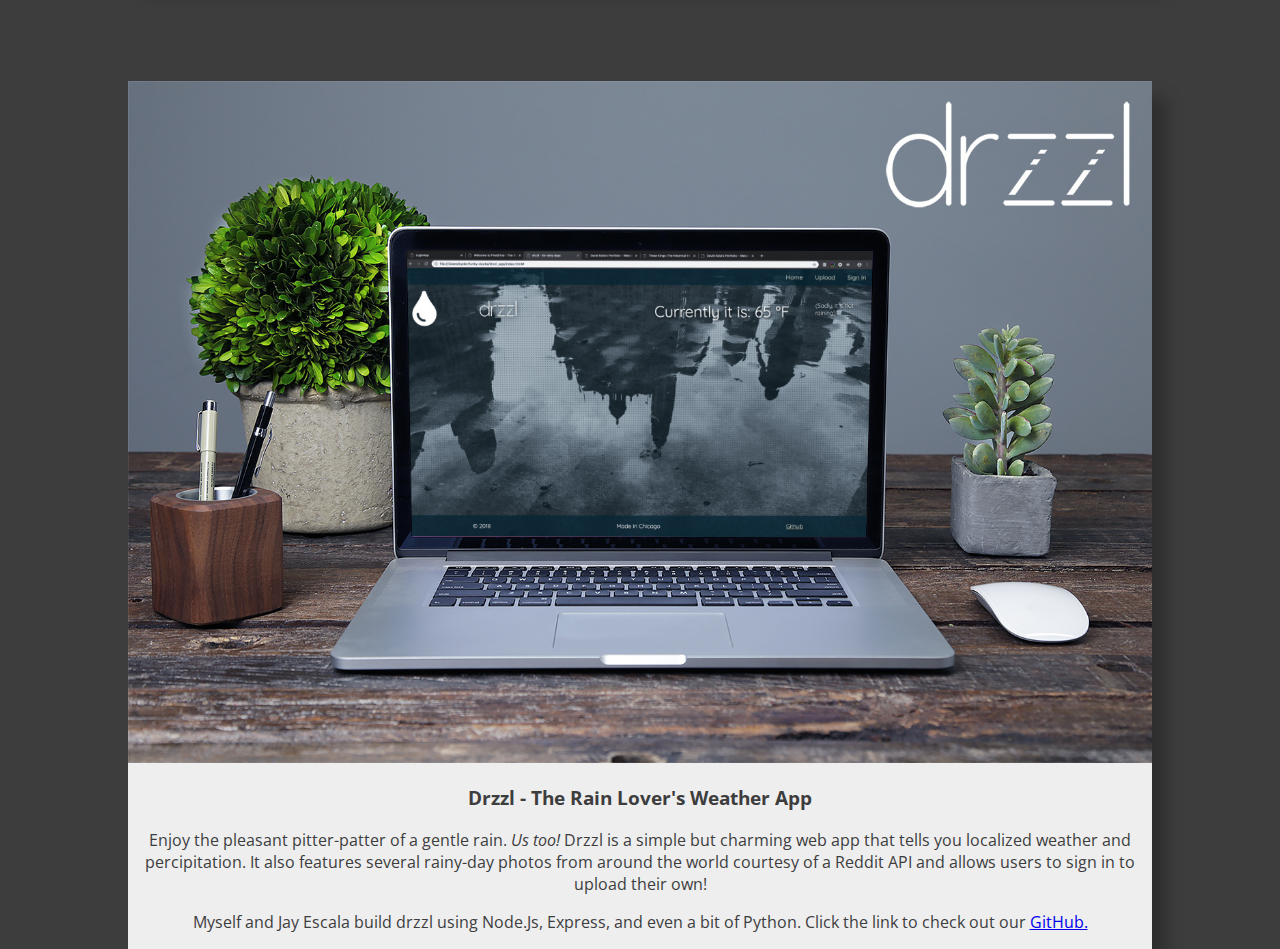
==== commit 1cdd9a68: "Added and improved Icons and Index.html" ====
--- a/index.html
+++ b/index.html
@@ -12,7 +12,7 @@
     <header class="navBar" role="navigation banner">
       <nav>
         <div class="navIcon">
-          <a href="index.html"><img src="/Users/kyder/funky-ducks/portfolio/MyPortfolio/icon1.svg" class="navIcon" alt="Site icon"></img></a>
+          <a href="index.html"><img src="images/icon1.svg" class="navIcon" alt="Site icon"></img></a>
         </div>
         <div class="navUl">
           <ul>
